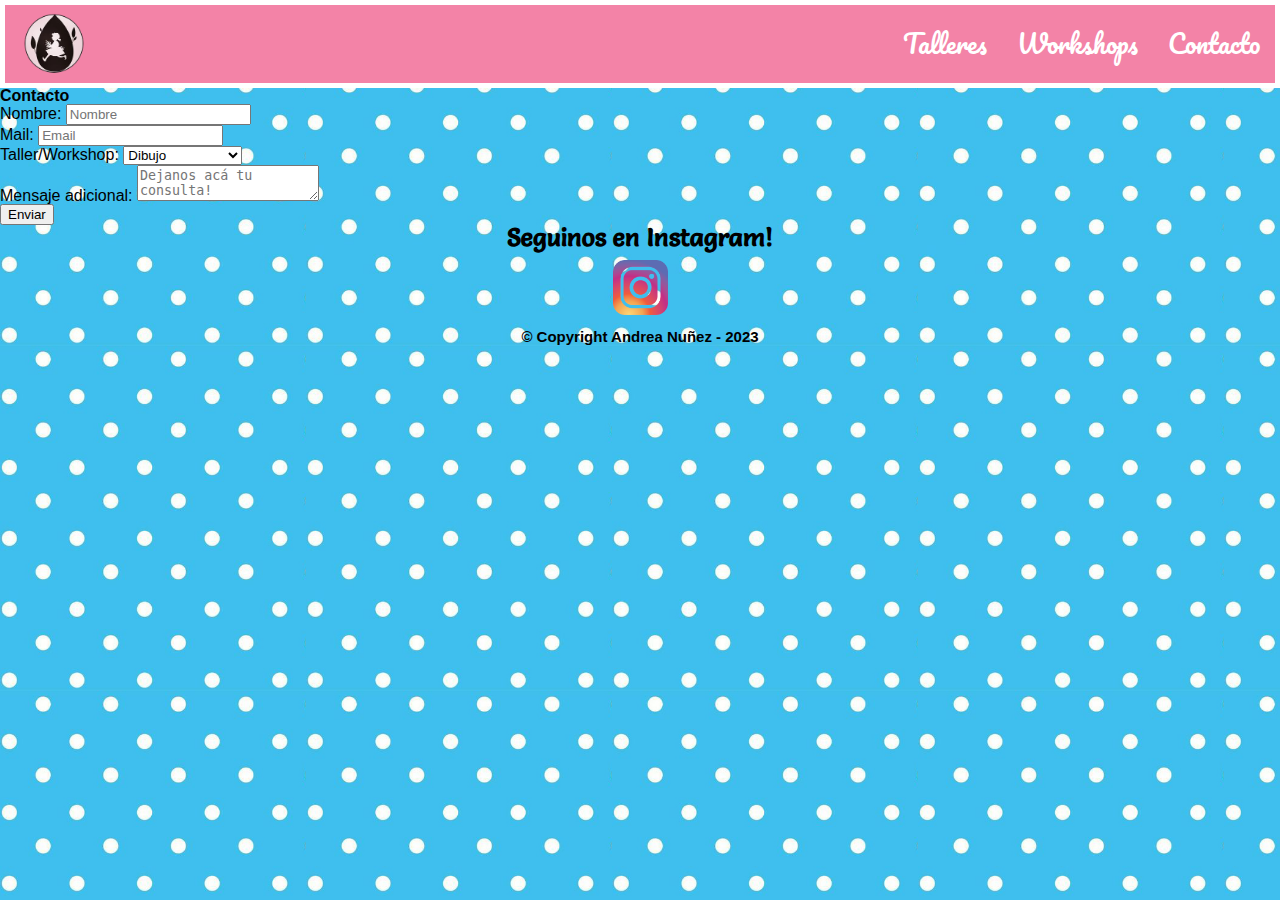
==== pages/contacto.html @ eefee379 "Correciones + Estilo pages" ====
<!DOCTYPE html>
<html lang="es">

<head>
    <meta charset="UTF-8">
    <meta http-equiv="X-UA-Compatible" content="IE=edge">
    <meta name="viewport" content="width=device-widht, initial-scale=1.0">
    <title>Contacto</title>
    <link rel="stylesheet" href="../css/reset.css">
    <link rel="stylesheet" href="../css/style.css">
    <link rel="preconnect" href="https://fonts.googleapis.com">
    <link rel="preconnect" href="https://fonts.gstatic.com" crossorigin>
    <link href="https://fonts.googleapis.com/css2?family=Pacifico&display=swap" rel="stylesheet">
    <link href="https://fonts.googleapis.com/css2?family=Salsa&display=swap" rel="stylesheet">
</head>
    <body>

        <header>
            <nav class="nav">
                <a href="../index.html">
                    <img class="logo" src="../img/cascaralogo.png" alt="logo-taller">
                </a>
                <ul class="menu">
                    <li><a class="li" href="../pages/talleres.html">Talleres</a></li>
                    <li><a class="li" href="../pages/workshops.html">Workshops</a></li>
                    <li><a class="li" href="../pages/contacto.html">Contacto</a></li>
                </ul>
            </nav>
        </header>

        <h1>Contacto</h1>
        <form>
            <fieldset>
                <label for="nombre">Nombre:</label>
                <input type="text" name="nombre" placeholder="Nombre">
                <br>
                <label for="email">Mail:</label>
                <input type="email" name="email" placeholder="Email">
                <br>
                <label for="taller">Taller/Workshop:</label>
                <select>
                    <option>Dibujo</option>
                    <option>Manga</option>
                    <option>Gitarra</option>
                    <option>Teatro</option>
                    <option>Encuadernación</option>
                    <option>Lettering</option>
                </select>
                <br>
                <label for="mensaje">Mensaje adicional:</label>
                <textarea name="mensaje" placeholder="Dejanos acá tu consulta!"></textarea>
                <br>
                <input type="submit" name="enviar" value="Enviar">
            </fieldset>
        </form>

        <footer>
            <div class="ig">
                <h3>Seguinos en Instagram!</h3>
                <div>
                    <a href="https://www.instagram.com/cascara_taller/" target="_blank">
                        <img class="iglogo" src="../img/iglogo.png" alt="ig-logo">
                    </a>
                </div>
            </div>
            <div>
                <a class="copy" href="https://www.linkedin.com/in/andreavnuñez/" target="_blank">
                    <b>&copy Copyright Andrea Nuñez - 2023</b>
                </a>
            </div>
        </footer>

    </body>
</html>
---- css/style.css ----
body{
    margin: 0;
    padding: 0;
    background-image: url(../img/back.jpg);
    background-size: contain;
}

/*Estilos para header*/

.nav{
    display: flex;
    flex-wrap: wrap;
    justify-content: space-between;
    align-items: center;
    padding-left: 10px;
    background-color: #f383a7;
    border-color: white;
    border-width: 5px;
    border-style: solid;
}

.logo{
    margin: 5px;
    height: 65px;
}

.logo:hover{
    transform: scale(1.1);
}

.menu{
    display: flex;
    flex-wrap: wrap;
}

.li{
    margin: 10px;
    padding: 5px;
    font-family: 'Pacifico', cursive;
    font-size: 25px;
    text-decoration: none;
    color: white;
}

.li:hover{
    border-radius: 10%;
    background-color: #49262c;
    box-shadow: 5px;
}

/*Estilos para contenedor 1*/

.container1{
    display: flex;
    flex-direction: column;
    flex-wrap: wrap;
    justify-content: space-between;
    align-items: center;
    text-align: center;
    margin:20px;
    margin-left: 200px;
    margin-right: 200px;
}

.title{
    font-family: 'Pacifico', cursive;
    font-size: 60px;
    color: white;
    background-color: #49262c;
    text-align: center;
    margin: 35px;
    padding: 20px;
}

.acercade{
    font-family: 'Salsa', cursive;
    margin-top: 15px;
}

iframe{
    width:400px; 
    height:300px; 
    border:0;
}

/*Estilos para contenedor 2*/

.container2{
    display: flex;
    flex-direction: row;
    flex-wrap: wrap;
    justify-content: space-between;
    align-items: center;
    text-align: center;
    margin:20px;
    margin-left: 350px;
    margin-right: 350px;
}

.conocenos{
    font-size: 25px;
    font-family: 'Salsa', cursive;
    margin-top: 50px;
    text-align: center;
}

.botones{
    flex: 1;
    align-items: center;
    border-color: #d66372;
    background-color: white;
    border-width: 15px;
    border-style: solid;
    font-family: 'Pacifico', cursive;
    font-size: 25px;
    margin: 10px;
    padding: 20px;
}

.botones:hover{
    transform: scale(1.1);
}

.linknav{
    text-decoration: none;
    color: #d66372;
}

/*Estilos para footer*/

footer{
    display: flex;
    flex-wrap: wrap;
    flex-direction: column;
    text-align: center;
}

.ig{
    font-family: 'Salsa', cursive;
    font-size: 25px;
}

.iglogo{
    padding: 10px;
    height: 55px;
}

.copy{
    font-size: 15px;
    color: black;
    text-decoration: none;
    padding: 10px;
}

/* Aún sin funcionar.

@media (max-width: 600px) {
    .container{
        flex-direction: column;
        align-items: flex-start;
    }
}
*/
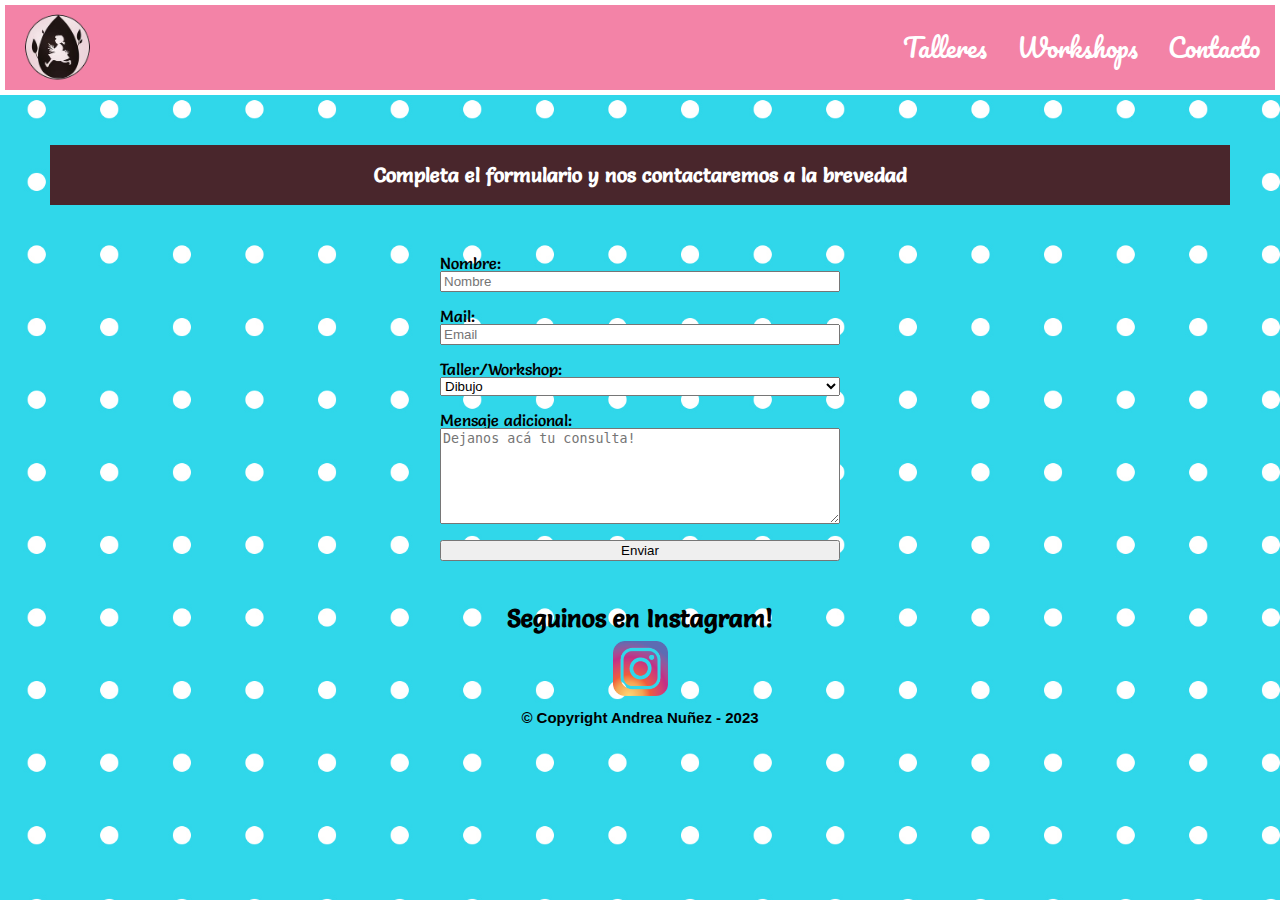
==== commit 593947f1: "update contactos" ====
--- a/pages/contacto.html
+++ b/pages/contacto.html
@@ -13,62 +13,65 @@
     <link href="https://fonts.googleapis.com/css2?family=Pacifico&display=swap" rel="stylesheet">
     <link href="https://fonts.googleapis.com/css2?family=Salsa&display=swap" rel="stylesheet">
 </head>
-    <body>
 
-        <header>
-            <nav class="nav">
-                <a href="../index.html">
-                    <img class="logo" src="../img/cascaralogo.png" alt="logo-taller">
-                </a>
-                <ul class="menu">
-                    <li><a class="li" href="../pages/talleres.html">Talleres</a></li>
-                    <li><a class="li" href="../pages/workshops.html">Workshops</a></li>
-                    <li><a class="li" href="../pages/contacto.html">Contacto</a></li>
-                </ul>
-            </nav>
-        </header>
+<body>
 
-        <h1>Contacto</h1>
+    <header>
+        <nav class="nav">
+            <a href="../index.html">
+                <img class="logo" src="../img/cascaralogo.png" alt="logo-taller">
+            </a>
+            <ul class="menu">
+                <li><a class="li" href="../pages/talleres.html">Talleres</a></li>
+                <li><a class="li" href="../pages/workshops.html">Workshops</a></li>
+                <li><a class="li" href="../pages/contacto.html">Contacto</a></li>
+            </ul>
+        </nav>
+    </header>
+
+    <h1 class="titulocontacto">Completa el formulario y nos contactaremos a la brevedad</h1>
+
+    <section class="formulario">
         <form>
-            <fieldset>
-                <label for="nombre">Nombre:</label>
-                <input type="text" name="nombre" placeholder="Nombre">
-                <br>
-                <label for="email">Mail:</label>
-                <input type="email" name="email" placeholder="Email">
-                <br>
-                <label for="taller">Taller/Workshop:</label>
-                <select>
-                    <option>Dibujo</option>
-                    <option>Manga</option>
-                    <option>Gitarra</option>
-                    <option>Teatro</option>
-                    <option>Encuadernación</option>
-                    <option>Lettering</option>
-                </select>
-                <br>
-                <label for="mensaje">Mensaje adicional:</label>
-                <textarea name="mensaje" placeholder="Dejanos acá tu consulta!"></textarea>
-                <br>
-                <input type="submit" name="enviar" value="Enviar">
-            </fieldset>
+            <label for="nombre">Nombre:</label>
+            <input type="text" name="nombre" placeholder="Nombre">
+            <br>
+            <label for="email">Mail:</label>
+            <input type="email" name="email" placeholder="Email">
+            <br>
+            <label for="taller">Taller/Workshop:</label>
+            <select>
+                <option>Dibujo</option>
+                <option>Manga</option>
+                <option>Gitarra</option>
+                <option>Teatro</option>
+                <option>Encuadernación</option>
+                <option>Lettering</option>
+            </select>
+            <br>
+            <label for="mensaje">Mensaje adicional:</label>
+            <textarea name="mensaje" cols="3" rows="6" placeholder="Dejanos acá tu consulta!"></textarea>
+            <br>
+            <input type="submit" name="enviar" value="Enviar">
         </form>
+    </section>
 
-        <footer>
-            <div class="ig">
-                <h3>Seguinos en Instagram!</h3>
-                <div>
-                    <a href="https://www.instagram.com/cascara_taller/" target="_blank">
-                        <img class="iglogo" src="../img/iglogo.png" alt="ig-logo">
-                    </a>
-                </div>
-            </div>
+    <footer>
+        <div class="ig">
+            <h3>Seguinos en Instagram!</h3>
             <div>
-                <a class="copy" href="https://www.linkedin.com/in/andreavnuñez/" target="_blank">
-                    <b>&copy Copyright Andrea Nuñez - 2023</b>
+                <a href="https://www.instagram.com/cascara_taller/" target="_blank">
+                    <img class="iglogo" src="../img/iglogo.png" alt="ig-logo">
                 </a>
             </div>
-        </footer>
+        </div>
+        <div>
+            <a class="copy" href="https://www.linkedin.com/in/andreavnuñez/" target="_blank">
+                <b>&copy Copyright Andrea Nuñez - 2023</b>
+            </a>
+        </div>
+    </footer>
 
-    </body>
+</body>
+
 </html>--- a/css/style.css
+++ b/css/style.css
@@ -1,15 +1,18 @@
 body{
     margin: 0;
     padding: 0;
-    background-image: url(../img/back.jpg);
+    background-image: url(../img/fondoNuevo.jpg);
     background-size: contain;
 }
 
 /*Estilos para header*/
 
+header{
+    flex-flow: column-wrap;
+}
+
 .nav{
     display: flex;
-    flex-wrap: wrap;
     justify-content: space-between;
     align-items: center;
     padding-left: 10px;
@@ -20,8 +23,10 @@
 }
 
 .logo{
+    max-width: 100%;
+    width: 75px;
     margin: 5px;
-    height: 65px;
+    height: auto;
 }
 
 .logo:hover{
@@ -49,19 +54,6 @@
 }
 
 /*Estilos para contenedor 1*/
-
-.container1{
-    display: flex;
-    flex-direction: column;
-    flex-wrap: wrap;
-    justify-content: space-between;
-    align-items: center;
-    text-align: center;
-    margin:20px;
-    margin-left: 200px;
-    margin-right: 200px;
-}
-
 .title{
     font-family: 'Pacifico', cursive;
     font-size: 60px;
@@ -72,48 +64,55 @@
     padding: 20px;
 }
 
-.acercade{
-    font-family: 'Salsa', cursive;
-    margin-top: 15px;
-}
-
-iframe{
-    width:400px; 
-    height:300px; 
-    border:0;
-}
-
-/*Estilos para contenedor 2*/
-
-.container2{
+.container1{
     display: flex;
-    flex-direction: row;
     flex-wrap: wrap;
     justify-content: space-between;
     align-items: center;
     text-align: center;
-    margin:20px;
-    margin-left: 350px;
-    margin-right: 350px;
+    margin: 75px;
 }
 
+.acercade{
+    font-family: 'Salsa', cursive;
+}
+
+iframe{
+    width: 400px;
+    height: 300px;
+}
+
+.mapa{
+    flex: 1;
+    margin-top: 40px;
+}
+
+/*Estilos para contenedor 2*/
 .conocenos{
+    margin-bottom: 20px;
     font-size: 25px;
     font-family: 'Salsa', cursive;
-    margin-top: 50px;
     text-align: center;
+}
+
+.container2{
+    display: flex;
+    flex-wrap: wrap;
+    justify-content: space-between;
+    align-items: center;
+    text-align: center;
+    margin: 0 200px 0 200px;
 }
 
 .botones{
     flex: 1;
-    align-items: center;
     border-color: #d66372;
     background-color: white;
     border-width: 15px;
     border-style: solid;
     font-family: 'Pacifico', cursive;
     font-size: 25px;
-    margin: 10px;
+    margin: 30px;
     padding: 20px;
 }
 
@@ -141,8 +140,10 @@
 }
 
 .iglogo{
+    max-width: 100%;
     padding: 10px;
-    height: 55px;
+    width: 55px;
+    height: auto;
 }
 
 .copy{
@@ -152,9 +153,36 @@
     padding: 10px;
 }
 
+/*Estilos para page Contactos */
+
+.titulocontacto{
+    font-family: 'Salsa', cursive;
+    font-size: 20px;
+    color: white;
+    background-color: #49262c;
+    text-align: center;
+    margin: 50px;
+    padding: 20px;
+}
+
+.formulario{
+    display: flex;
+    flex-direction: column;
+    align-items: center;
+    margin: 45px;
+}
+
+form{
+    display: flex;
+    flex-flow: column wrap;
+    font-family: 'Salsa', cursive;
+    width: 400px;
+}
+
+
 /* Aún sin funcionar.
 
-@media (max-width: 600px) {
+@media (min-width: 768px) {
     .container{
         flex-direction: column;
         align-items: flex-start;
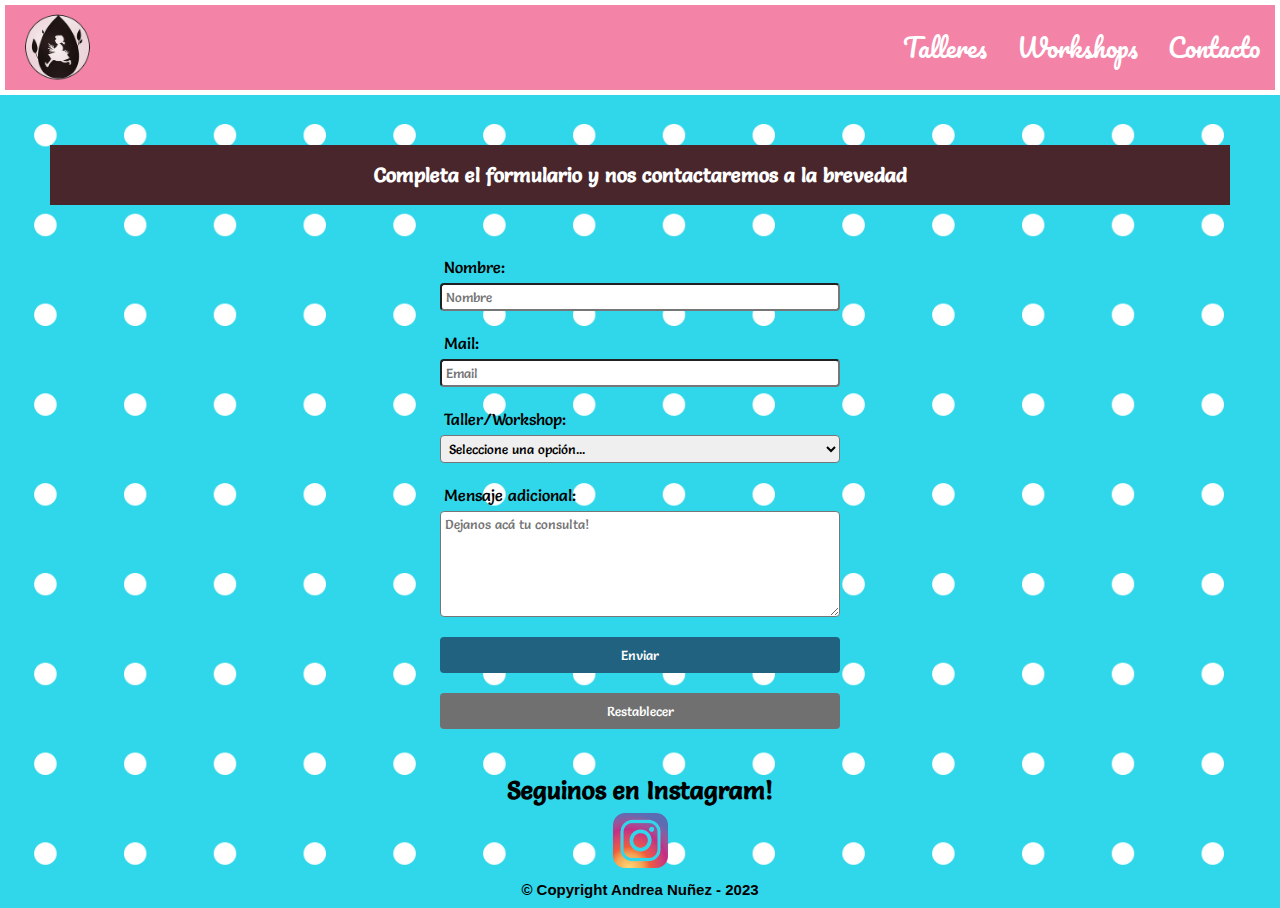
==== commit 1889b081: "contactos style" ====
--- a/pages/contacto.html
+++ b/pages/contacto.html
@@ -41,6 +41,7 @@
             <br>
             <label for="taller">Taller/Workshop:</label>
             <select>
+                <option selected="true" disabled="disabled">Seleccione una opción...</option>
                 <option>Dibujo</option>
                 <option>Manga</option>
                 <option>Gitarra</option>
@@ -52,7 +53,9 @@
             <label for="mensaje">Mensaje adicional:</label>
             <textarea name="mensaje" cols="3" rows="6" placeholder="Dejanos acá tu consulta!"></textarea>
             <br>
-            <input type="submit" name="enviar" value="Enviar">
+            <input class="btn" type="submit" name="enviar" value="Enviar">
+            <br>
+            <input class="btn btnreset" type="reset" name="reset" value="Restablecer">
         </form>
     </section>
 
--- a/css/style.css
+++ b/css/style.css
@@ -1,4 +1,4 @@
-body{
+body {
     margin: 0;
     padding: 0;
     background-image: url(../img/fondoNuevo.jpg);
@@ -7,11 +7,11 @@
 
 /*Estilos para header*/
 
-header{
+header {
     flex-flow: column-wrap;
 }
 
-.nav{
+.nav {
     display: flex;
     justify-content: space-between;
     align-items: center;
@@ -22,23 +22,23 @@
     border-style: solid;
 }
 
-.logo{
+.logo {
     max-width: 100%;
     width: 75px;
     margin: 5px;
     height: auto;
 }
 
-.logo:hover{
+.logo:hover {
     transform: scale(1.1);
 }
 
-.menu{
-    display: flex;
-    flex-wrap: wrap;
-}
-
-.li{
+.menu {
+    display: flex;
+    flex-wrap: wrap;
+}
+
+.li {
     margin: 10px;
     padding: 5px;
     font-family: 'Pacifico', cursive;
@@ -47,14 +47,14 @@
     color: white;
 }
 
-.li:hover{
+.li:hover {
     border-radius: 10%;
     background-color: #49262c;
     box-shadow: 5px;
 }
 
 /*Estilos para contenedor 1*/
-.title{
+.title {
     font-family: 'Pacifico', cursive;
     font-size: 60px;
     color: white;
@@ -62,9 +62,10 @@
     text-align: center;
     margin: 35px;
     padding: 20px;
-}
-
-.container1{
+    transition: font-size 2s ease-in-out;
+}
+
+.container1 {
     display: flex;
     flex-wrap: wrap;
     justify-content: space-between;
@@ -73,29 +74,29 @@
     margin: 75px;
 }
 
-.acercade{
-    font-family: 'Salsa', cursive;
-}
-
-iframe{
+.acercade {
+    font-family: 'Salsa', cursive;
+}
+
+iframe {
     width: 400px;
     height: 300px;
 }
 
-.mapa{
+.mapa {
     flex: 1;
     margin-top: 40px;
 }
 
 /*Estilos para contenedor 2*/
-.conocenos{
+.conocenos {
     margin-bottom: 20px;
     font-size: 25px;
     font-family: 'Salsa', cursive;
     text-align: center;
 }
 
-.container2{
+.container2 {
     display: flex;
     flex-wrap: wrap;
     justify-content: space-between;
@@ -104,7 +105,7 @@
     margin: 0 200px 0 200px;
 }
 
-.botones{
+.botones {
     flex: 1;
     border-color: #d66372;
     background-color: white;
@@ -116,37 +117,37 @@
     padding: 20px;
 }
 
-.botones:hover{
+.botones:hover {
     transform: scale(1.1);
 }
 
-.linknav{
+.linknav {
     text-decoration: none;
     color: #d66372;
 }
 
 /*Estilos para footer*/
 
-footer{
+footer {
     display: flex;
     flex-wrap: wrap;
     flex-direction: column;
     text-align: center;
 }
 
-.ig{
-    font-family: 'Salsa', cursive;
-    font-size: 25px;
-}
-
-.iglogo{
+.ig {
+    font-family: 'Salsa', cursive;
+    font-size: 25px;
+}
+
+.iglogo {
     max-width: 100%;
     padding: 10px;
     width: 55px;
     height: auto;
 }
 
-.copy{
+.copy {
     font-size: 15px;
     color: black;
     text-decoration: none;
@@ -155,7 +156,7 @@
 
 /*Estilos para page Contactos */
 
-.titulocontacto{
+.titulocontacto {
     font-family: 'Salsa', cursive;
     font-size: 20px;
     color: white;
@@ -165,27 +166,118 @@
     padding: 20px;
 }
 
-.formulario{
+.formulario {
     display: flex;
     flex-direction: column;
     align-items: center;
     margin: 45px;
 }
 
-form{
+form {
     display: flex;
     flex-flow: column wrap;
-    font-family: 'Salsa', cursive;
     width: 400px;
 }
 
-
-/* Aún sin funcionar.
-
-@media (min-width: 768px) {
-    .container{
-        flex-direction: column;
-        align-items: flex-start;
-    }
-}
-*/+label, input, select, textarea {
+    font-family: 'Salsa', cursive;
+    margin-bottom: 4px;
+    border-radius: 4px;
+    padding: 4px;
+}
+
+select {
+    cursor: pointer;
+}
+
+.btn {
+    background-color: #216280;
+    border: none;
+    color: white;
+    padding: 10px;
+    cursor: pointer;
+}
+
+.btn:hover {
+    background-color: #047bb3;
+  }
+
+.btnreset{
+    background-color: #707070;
+}
+
+.btnreset:hover{
+    background-color: #a7a5a5;
+}
+
+
+/* Responsive design */
+/* Estilo para pantallas pequeñas*/
+/* Estilo para pantallas de tamaño intermedio*/
+@media (max-width: 425px) {
+
+    .logo {
+        width: 35px;
+    }
+
+    .li {
+        margin: 5px;
+        font-size: 15px;
+    }
+
+    .title {
+        margin: 15px;
+        font-size: 30px;
+    }
+
+    .container1 {
+        margin: 20px;
+    }
+
+    .acercade {
+        font-size: 15px;
+    }
+
+    iframe {
+        width: 200px;
+        height: 150px;
+    }
+
+    .mapa {
+        flex: 1;
+        margin-top: 20px;
+    }
+
+    .conocenos {
+        margin-top: 20px;
+        margin-bottom: 10px;
+        font-size: 15px;
+    }
+
+    .container2 {
+        margin: 0 75px 0 75px;
+    }
+
+    .botones {
+        font-size: 15px;
+        margin: 10px;
+    }
+
+    .ig {
+        font-size: 20px;
+    }
+
+    .iglogo {
+        width: 35px;
+    }
+
+    .titulocontacto {
+        font-size: 15px;
+        margin: 30px;
+        padding: 20px;
+    }
+
+    form {
+        width: 200px;
+    }
+}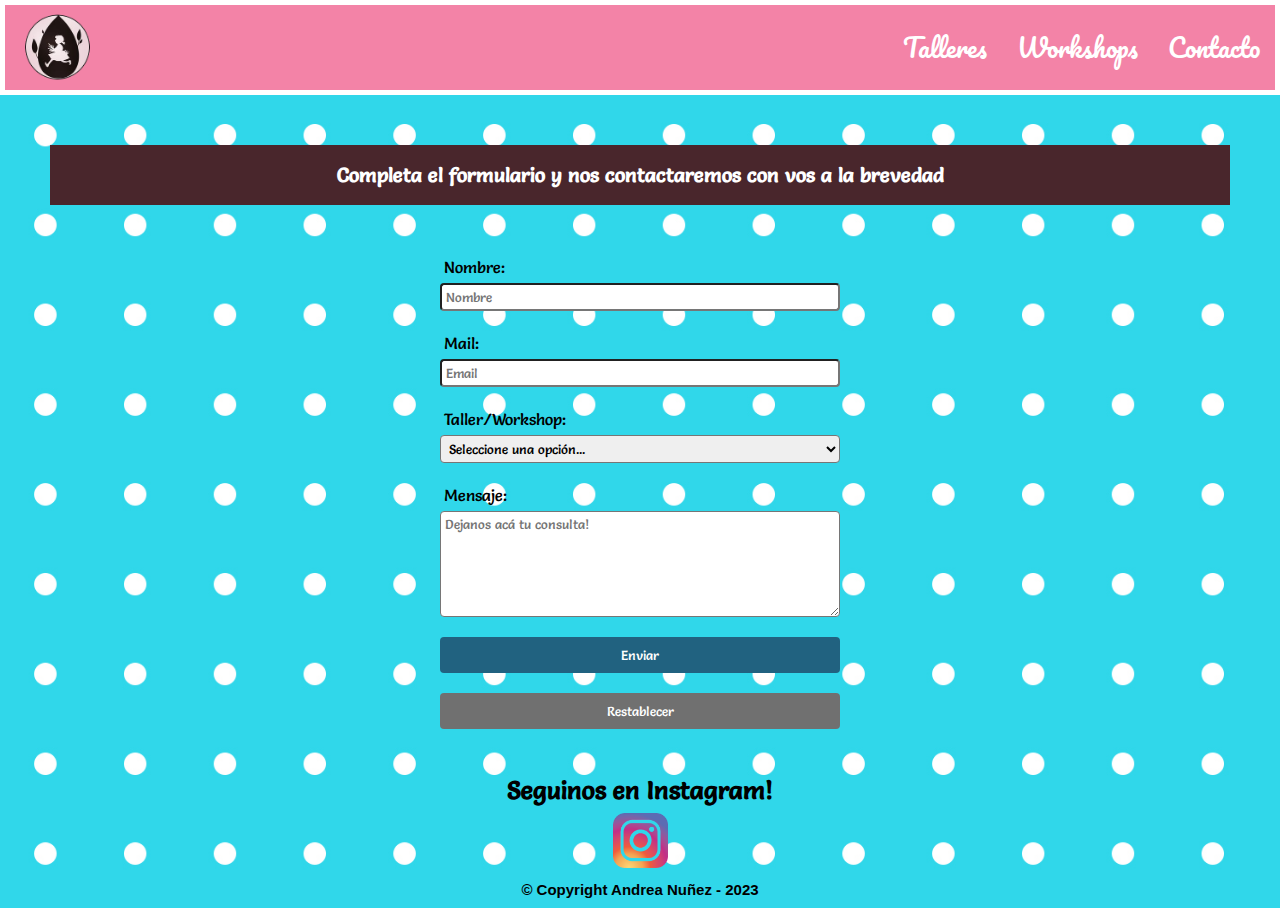
==== commit 18227d88: "update" ====
--- a/pages/contacto.html
+++ b/pages/contacto.html
@@ -29,33 +29,41 @@
         </nav>
     </header>
 
-    <h1 class="titulocontacto">Completa el formulario y nos contactaremos a la brevedad</h1>
-
+    <h1 class="titulocontacto">Completa el formulario y nos contactaremos con vos a la brevedad</h1>
+    <!--Formulario de contacto para envio de información por mail-->
     <section class="formulario">
-        <form>
+        <form id="contactForm">
             <label for="nombre">Nombre:</label>
-            <input type="text" name="nombre" placeholder="Nombre">
+            <input type="text" name="nombre" placeholder="Nombre" required>
             <br>
+            <!--Tipo email para que verifique formato-->
             <label for="email">Mail:</label>
-            <input type="email" name="email" placeholder="Email">
+            <input type="email" name="email" placeholder="Email" required>
             <br>
             <label for="taller">Taller/Workshop:</label>
-            <select>
-                <option selected="true" disabled="disabled">Seleccione una opción...</option>
-                <option>Dibujo</option>
-                <option>Manga</option>
-                <option>Gitarra</option>
-                <option>Teatro</option>
-                <option>Encuadernación</option>
-                <option>Lettering</option>
+            <!--Uso evento onchange con funcion completarMensaje()-->
+            <select id="opciones" onchange="completarMensaje()" required>
+                <!--Opcion por default desabilitada para que siempre deba elegir una opción disponible-->
+                <option selected="true" disabled="disabled" value="">Seleccione una opción...</option>
+                <option value="Arte">Arte</option>
+                <option value="Dibujo">Dibujo</option>
+                <option value="Guitarra">Guitarra</option>
+                <option value="Grabado">Grabado</option>
+                <option value="Música">Música</option>
+                <option value="Teatro">Teatro</option>
+                <option value="Encuadernación">Encuadernación</option>
+                <option value="Lettering">Lettering</option>
+                <option value="Macetas">Macetas</option>
             </select>
             <br>
-            <label for="mensaje">Mensaje adicional:</label>
-            <textarea name="mensaje" cols="3" rows="6" placeholder="Dejanos acá tu consulta!"></textarea>
+            <label for="mensaje">Mensaje:</label>
+            <textarea id="mensaje" cols="3" rows="6" placeholder="Dejanos acá tu consulta!" required></textarea>
             <br>
-            <input class="btn" type="submit" name="enviar" value="Enviar">
+            <!--btn para enviar la información al  back-->
+            <button class="btn" type="submit">Enviar</button>
             <br>
-            <input class="btn btnreset" type="reset" name="reset" value="Restablecer">
+            <!--btn para restablecer datos a cero-->
+            <button class="btn btnreset" type="reset" name="reset">Restablecer</button>
         </form>
     </section>
 
@@ -74,7 +82,7 @@
             </a>
         </div>
     </footer>
-
+    <script src="../scripts/scriptContact.js"></script>
 </body>
 
 </html>--- a/css/style.css
+++ b/css/style.css
@@ -5,8 +5,7 @@
     background-size: contain;
 }
 
-/*Estilos para header*/
-
+/*Estilos para header (para index y todas las pages)*/
 header {
     flex-flow: column-wrap;
 }
@@ -53,6 +52,7 @@
     box-shadow: 5px;
 }
 
+/*Estilos para index.html unicamente*/
 /*Estilos para contenedor 1*/
 .title {
     font-family: 'Pacifico', cursive;
@@ -62,6 +62,7 @@
     text-align: center;
     margin: 35px;
     padding: 20px;
+    /*Animación para que el texto crezca y decrezca según tamaño de la pantalla*/
     transition: font-size 2s ease-in-out;
 }
 
@@ -74,8 +75,30 @@
     margin: 75px;
 }
 
+/*Estilo del contenedor del carrusel*/
+.carousel {
+    flex-wrap: wrap;
+    margin-bottom: 30px;
+ }
+ 
+ /*Estilo de los elementos individuales del carrusel*/
+ .carousel-item {
+    box-sizing: border-box;
+    overflow: hidden;
+    position: relative;
+ }
+ 
+ /*Estilo de las imágenes dentro del carrusel*/
+ .carousel-item img {
+    width: 70%;
+    height: auto;
+    object-fit: cover;
+ }
+
+
 .acercade {
     font-family: 'Salsa', cursive;
+    font-size: 20px;
 }
 
 iframe {
@@ -126,13 +149,66 @@
     color: #d66372;
 }
 
-/*Estilos para footer*/
-
+/*Estilos para footer (para index y todas las pages)*/
 footer {
     display: flex;
     flex-wrap: wrap;
     flex-direction: column;
     text-align: center;
+}
+
+/*Animación texto seguinos en Instagram*/
+.ig:hover {
+    animation-name: shake;
+    animation-duration: 0.5s;
+    animation-iteration-count: initial;
+}
+
+/* Keyframe para configurar estilo de la animación shake*/
+@keyframes shake {
+    0% {
+        transform: translate(1px, 1px) rotate(0deg);
+    }
+
+    10% {
+        transform: translate(-1px, -2px) rotate(-1deg);
+    }
+
+    20% {
+        transform: translate(-3px, 0px) rotate(1deg);
+    }
+
+    30% {
+        transform: translate(3px, 2px) rotate(0deg);
+    }
+
+    40% {
+        transform: translate(1px, -1px) rotate(1deg);
+    }
+
+    50% {
+        transform: translate(-1px, 2px) rotate(-1deg);
+    }
+
+    60% {
+        transform: translate(-3px, 1px) rotate(0deg);
+    }
+
+    70% {
+        transform: translate(3px, 1px) rotate(-1deg);
+    }
+
+    80% {
+        transform: translate(-1px, -1px) rotate(1deg);
+    }
+
+    90% {
+        transform: translate(1px, 2px) rotate(0deg);
+    }
+
+    100% {
+        transform: translate(1px, -2px) rotate(-1deg);
+    }
 }
 
 .ig {
@@ -154,7 +230,7 @@
     padding: 10px;
 }
 
-/*Estilos para page Contactos */
+/*Estilos exclusivos para Contactos*/
 
 .titulocontacto {
     font-family: 'Salsa', cursive;
@@ -179,7 +255,11 @@
     width: 400px;
 }
 
-label, input, select, textarea {
+label,
+input,
+select,
+button,
+textarea {
     font-family: 'Salsa', cursive;
     margin-bottom: 4px;
     border-radius: 4px;
@@ -200,16 +280,81 @@
 
 .btn:hover {
     background-color: #047bb3;
-  }
-
-.btnreset{
+}
+
+.btnreset {
     background-color: #707070;
 }
 
-.btnreset:hover{
+.btnreset:hover {
     background-color: #a7a5a5;
 }
 
+/*Estilos exclusivos para Talleres y Workshops*/
+
+.containerCards {
+    width: 100%;
+    margin: 20px auto;
+    display: grid;
+    grid-template-columns: repeat(3, 1fr);
+}
+
+.card {
+    display: flex;
+    flex-direction: column;
+    margin: 10px;
+    border-radius: 6px;
+    overflow: hidden;
+    background-color: #bd8686;
+    box-shadow: 0px 1px 10px;
+    cursor: default;
+}
+
+.card:hover {
+    box-shadow: 5px 5px 20px;
+    transform: translateY(-3%);
+}
+
+.card img {
+    width: 100%;
+    height: auto;
+}
+
+.card .contenido {
+    flex-grow: 1;
+    display: flex;
+    flex-direction: column;
+    padding: 20px 10px;
+    text-align: center;
+    font-family: 'Salsa';
+    color: white;
+}
+
+.card .contenido h3 {
+    margin-bottom: 20px;
+    font-weight: 300;
+}
+
+.card .contenido p {
+    flex-grow: 1;
+    font-family: 'Gill Sans', 'Gill Sans MT', Calibri, 'Trebuchet MS', sans-serif;
+}
+
+.card .contenido a {
+    text-decoration: none;
+    display: block;
+    padding: 10px;
+    margin-top: 20px;
+    border: 1px solid white;
+    border-radius: 4px;
+    background-color: white;
+    color: #047bb3;
+}
+
+.card .contenido a:hover {
+    background-color: #047bb3;
+    color: white;
+}
 
 /* Responsive design */
 /* Estilo para pantallas pequeñas*/
@@ -280,4 +425,37 @@
     form {
         width: 200px;
     }
+
+    .card {
+        margin: 5px;
+    }
+
+    .card:hover {
+        box-shadow: 5px 5px 10px;
+    }
+
+    .card .contenido {
+        flex-wrap: wrap;
+        padding: 10px 5px;
+    }
+
+    .card .contenido h3 {
+        margin-bottom: 10px;
+        font-weight: 200;
+    }
+
+    .card .contenido p {
+        font-family: 'Gill Sans', 'Gill Sans MT', Calibri, 'Trebuchet MS', sans-serif;
+        font-size: 10px;
+    }
+
+    .card .contenido a {
+        padding: 5px;
+        margin-top: 10px;
+    }
+
+    .card .contenido a:hover {
+        background-color: #047bb3;
+        color: white;
+    }
 }